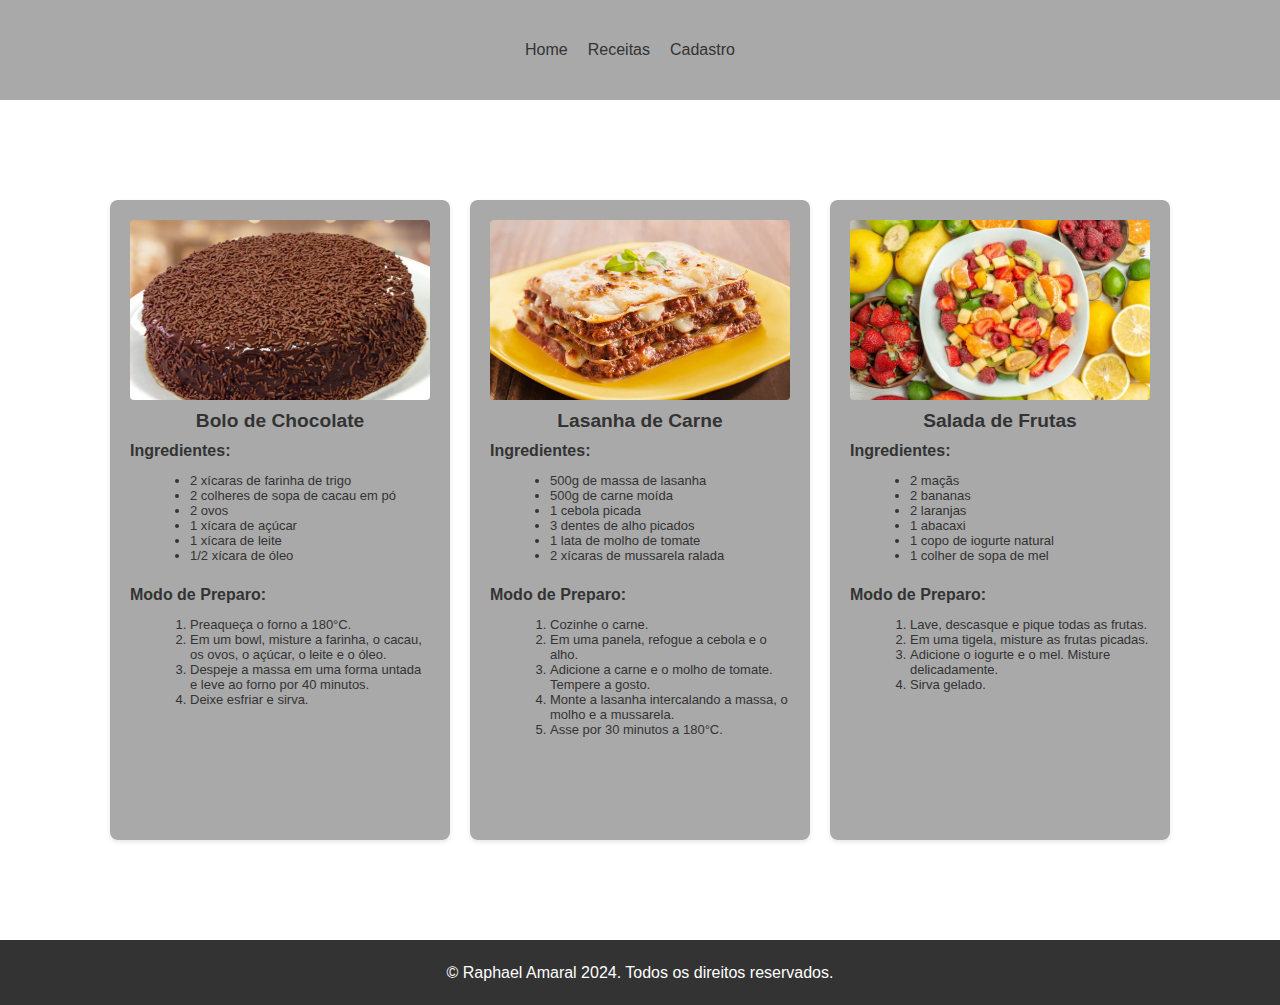
==== Receitas/receitas.html @ a9fb0b16 "Add files via upload" ====
<!DOCTYPE html:5>
<html lang="pt-br">
<head>
    <meta charset="UTF-8">
    <meta name="viewport" content="width=device-width, initial-scale=1.0">
    <meta http-equiv="X-UA-Compatible" content="IE=edge">
    <link rel="stylesheet" href="css/formatos.css">
    <link rel="stylesheet" href="css/receitas.css">
    <link href="https://cdn.jsdelivr.net/npm/bootstrap@5.3.0/dist/css/bootstrap.min.css" rel="stylesheet"
        integrity="sha384-9ndCyUaIbzAi2FUVXJi0CjmCapSmO7SnpJef0486qhLnuZ2cdeRhO02iuK6FUUVM" crossorigin="anonymous">
    <title>Receitas</title>
</head>
<body>
    <header>
        <nav>
            <ul>
                <li><a href="index.html">Home</a></li>
                <li><a href="receitas.html">Receitas</a></li>
                <li><a href="cadastro.html">Cadastro</a></li>
            </ul>
        </nav>
    </header>
    
    <main>
        <section class="recipe-section">
            <div class="recipe-panel">
                <img src="logos/bolo-de-chocolate.jpg" alt="Bolo de Chocolate" class="logos-receitas">
                <h3>Bolo de Chocolate</h3>
                <div class="recipe-info">
                    <h4>Ingredientes:</h4>
                    <ul>
                        <li>2 xícaras de farinha de trigo</li>
                        <li>2 colheres de sopa de cacau em pó</li>
                        <li>2 ovos</li>
                        <li>1 xícara de açúcar</li>
                        <li>1 xícara de leite</li>
                        <li>1/2 xícara de óleo</li>
                    </ul>
                </div>
                <div class="recipe-info">
                    <h4>Modo de Preparo:</h4>
                    <ol>
                        <li>Preaqueça o forno a 180°C.</li>
                        <li>Em um bowl, misture a farinha, o cacau, os ovos, o açúcar, o leite e o óleo.</li>
                        <li>Despeje a massa em uma forma untada e leve ao forno por 40 minutos.</li>
                        <li>Deixe esfriar e sirva.</li>
                    </ol>
                </div>
            </div>
            
            <div class="recipe-panel">
                <img src="logos/lasanha.jpg" alt="Lasanha de Frango" class="logos-receitas" >
                <h3>Lasanha de Carne</h3>
                <div class="recipe-info">
                    <h4>Ingredientes:</h4>
                    <ul>
                        <li>500g de massa de lasanha</li>
                        <li>500g de carne moída</li>
                        <li>1 cebola picada</li>
                        <li>3 dentes de alho picados</li>
                        <li>1 lata de molho de tomate</li>
                        <li>2 xícaras de mussarela ralada</li>
                    </ul>
                </div>
                <div class="recipe-info">
                    <h4>Modo de Preparo:</h4>
                    <ol>
                        <li>Cozinhe o carne.</li>
                        <li>Em uma panela, refogue a cebola e o alho.</li>
                        <li>Adicione a carne e o molho de tomate. Tempere a gosto.</li>
                        <li>Monte a lasanha intercalando a massa, o molho e a mussarela.</li>
                        <li>Asse por 30 minutos a 180°C.</li>
                    </ol>
                </div>
            </div>
            
            <div class="recipe-panel">
                <img src="logos/salada-de-frutas.jpg" alt="Salada de Frutas" class="logos-receitas" >
                <h3>Salada de Frutas</h3>
                <div class="recipe-info">
                    <h4>Ingredientes:</h4>
                    <ul>
                        <li>2 maçãs</li>
                        <li>2 bananas</li>
                        <li>2 laranjas</li>
                        <li>1 abacaxi</li>
                        <li>1 copo de iogurte natural</li>
                        <li>1 colher de sopa de mel</li>
                    </ul>
                </div>
                <div class="recipe-info">
                    <h4>Modo de Preparo:</h4>
                    <ol>
                        <li>Lave, descasque e pique todas as frutas.</li>
                        <li>Em uma tigela, misture as frutas picadas.</li>
                        <li>Adicione o iogurte e o mel. Misture delicadamente.</li>
                        <li>Sirva gelado.</li>
                    </ol>
                </div>
            </div>
        </section>
    </main>
    
    <footer>
        <p>&copy; Raphael Amaral 2024. Todos os direitos reservados.</p>
    </footer>
</body>
</html>
---- Receitas/css/formatos.css ----
/* Definir a classe para o logotipo */
.logo {
    width: 400px;
    height: 400px;
}

/* Formatação das áreas semânticas */
header, main, footer {
    display: flex;
    flex-direction: column;
    align-items: center;
    justify-content: center;
    padding: 20px;
}

/* Características tipográficas globais */
body {
    font-family: Arial, sans-serif;
    font-size: 16px;
    color: #333;
    margin: 0;
    padding: 0;
}

h1, h2, h3, h4, h5, h6 {
    font-weight: bold;
    margin-top: 0;
}

/* Modo Flex */
nav ul {
    display: flex;
    list-style-type: none;
    padding: 0;
    margin: 0;
}

nav li {
    margin-right: 20px;
}

nav a {
    text-decoration: none;
    color: #333;
}

nav ul li a:hover {
    color: #fff;
    border-bottom: 2px solid #007bff;
  }
  
  nav ul li.active a {
    color: #fff; 
    border-bottom: 2px solid #007bff;
  }

/* Posicionamento das áreas semânticas */
header {
    background-color:darkgrey;
    height: 60px;
}

main {
    flex-grow: 1;
    height: calc(100vh - 100px);
    overflow-y: auto;
}

main .container-fluid {
    width: 80%;
    max-width: 800px;
}

form {
    background-color: #fff;
    padding: 30px;
    border-radius: 5px;
    box-shadow: 0 2px 5px rgba(0, 0, 0, 0.1);
}

footer {
    background-color: #333;
    color: #fff;
    height: 25px;
    text-align: center;
}

.header {
nav {
    text-align: center;
}

nav ul {
    display:inline-flex;
    list-style-type: none;
    padding: 0;
    margin: 0;
    
}
}
---- Receitas/css/receitas.css ----
/* Definir a área para agrupar os painéis das receitas, usando flexbox */
.recipe-section {
    display: flex;
    flex-wrap: wrap;
    justify-content: center;
    gap: 20px;
    margin: 20px;
  }
  
  /* Definir a formatação dos painéis de receitas */
  .recipe-panel {
    background-color:darkgray;
    border-radius: 8px;
    box-shadow: 0 2px 4px rgba(0, 0, 0, 0.1);
    padding: 20px;
    width: 300px;
    display: flex;
    flex-direction: column;
    align-items: center;
  }
  
  /* Definir a formatação para o nome da receita, foto do prato, lista de itens e modo de preparo */
  .recipe-panel img {
    width: 100%;
    max-height: 180px;
    object-fit: cover;
    border-radius: 4px;
    margin-bottom: 10px;
  }
  
  .recipe-panel h3 {
    font-size: 1.2rem;
    margin-bottom: 10px;
    text-align: center;
  }
  
  .recipe-info {
    width: 100%;
    margin-bottom: 10px;
    font-size: small;
    font-style:initial;
  }
  
  .recipe-info h4 {
    font-size: 1rem;
    margin-bottom: 5px;
  }
  
  .recipe-info ul,
  .recipe-info ol {
    margin-left: 20px;
  }
  
  /* Definir dimensões fixas para os painéis */
  .recipe-panel {
    height: 600px;
  }
  
  /* Definir a barra de rolagem vertical na área principal */
  .recipe-section {
    max-height: 80vh;
  }
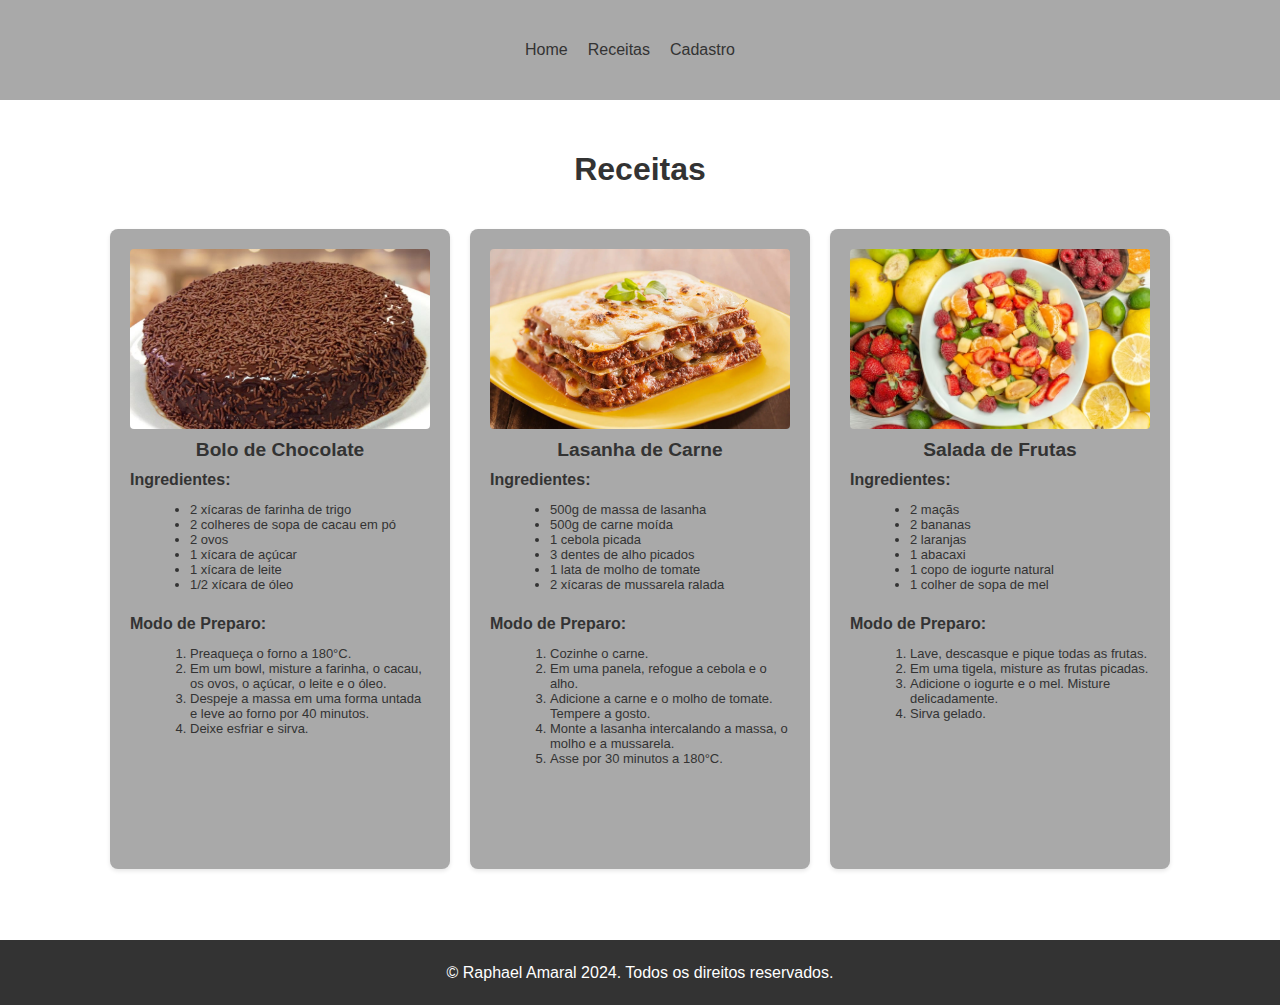
==== commit 2205a5b2: "Update receitas.html" ====
--- a/Receitas/receitas.html
+++ b/Receitas/receitas.html
@@ -22,6 +22,7 @@
     </header>
     
     <main>
+        <h1 class="mt-4">Receitas</h1>
         <section class="recipe-section">
             <div class="recipe-panel">
                 <img src="logos/bolo-de-chocolate.jpg" alt="Bolo de Chocolate" class="logos-receitas">
@@ -105,4 +106,4 @@
         <p>&copy; Raphael Amaral 2024. Todos os direitos reservados.</p>
     </footer>
 </body>
-</html>+</html>
